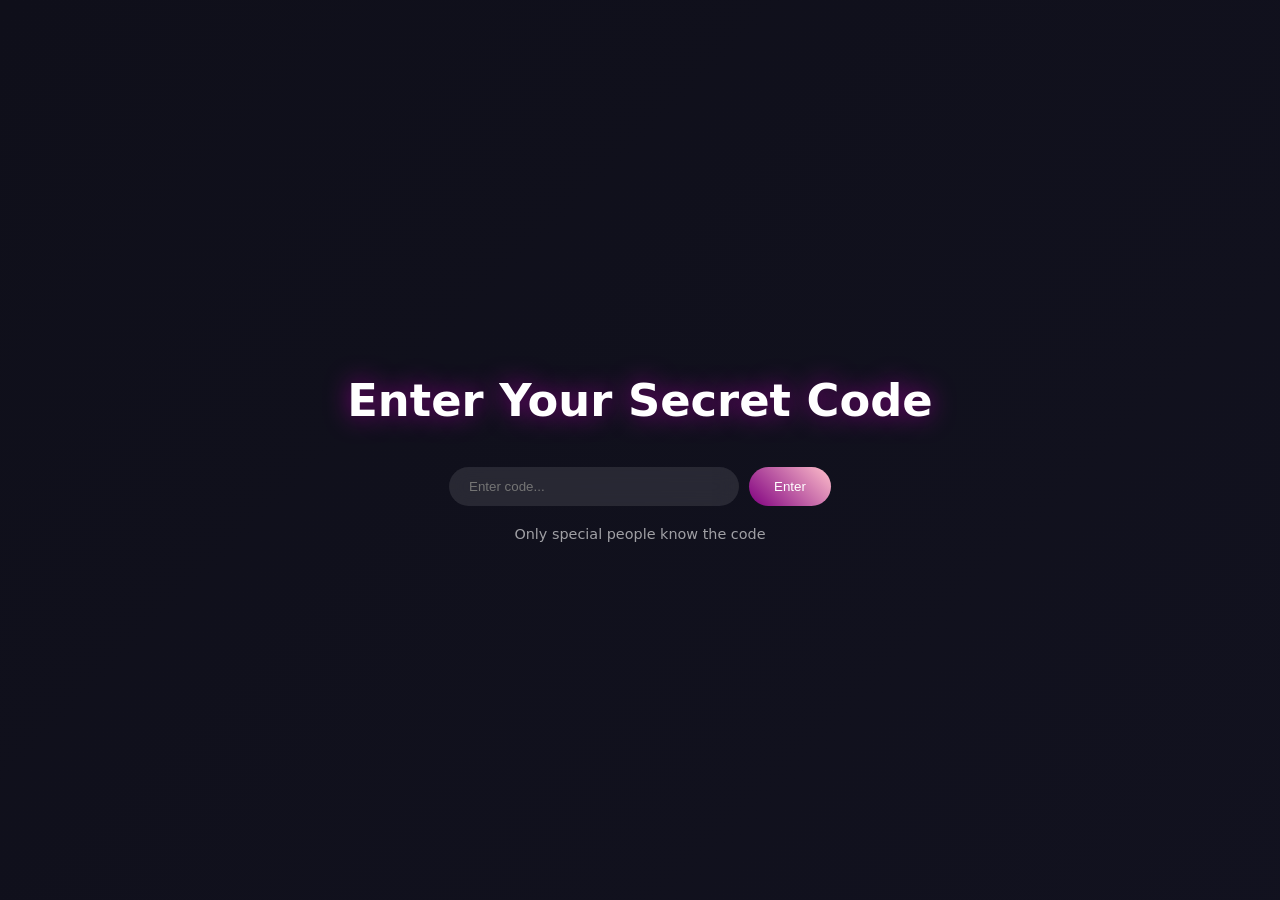
==== index.html @ bb275c43 "Add files via upload" ====
<!DOCTYPE html>
<html lang="en">
<head>
<meta charset="UTF-8">
<title>Secret 💜</title>

<!-- <link rel="stylesheet" href="css/secret.css"> -->
<style>
  body {
  margin: 0;
  font-family: system-ui;
  height: 100vh;
  display: flex;
  justify-content: center;
  align-items: center;
  background: linear-gradient(135deg, #0f0f1a, #1a1a2e);
  background-size: 400% 400%;
  animation: bgMove 10s infinite linear;
  color: white;
}

@keyframes bgMove {
    0% {background-position: 0%}
    100% {background-position: 100%}
  }
   

/* CONTAINER */
.container {
  text-align: center;
}

/* TITLE */
.title {
  font-size: 2.8rem;
  margin-bottom: 40px;
  text-shadow: 0 0 25px purple;
}

/* INPUT BOX */
.input-box {
  display: flex;
  gap: 10px;
  justify-content: center;
}

/* INPUT */
input {
  padding: 12px 20px;
  border-radius: 30px;
  border: none;
  outline: none;
  width: 250px;
  background: rgba(255,255,255,0.1);
  color: white;
  backdrop-filter: blur(10px);
}

/* BUTTON */
button {
  padding: 12px 25px;
  border-radius: 30px;
  border: none;
  background: linear-gradient(45deg, purple, pink);
  color: white;
  cursor: pointer;
  transition: 0.3s;
}

button:hover {
  transform: scale(1.05);
}

/* HINT */
.hint {
  margin-top: 20px;
  opacity: 0.6;
  font-size: 0.9rem;
}

</style>

<script src="https://cdnjs.cloudflare.com/ajax/libs/gsap/3.12.2/gsap.min.js"></script>
</head>

<body>

<div class="container">

  <h1 class="title">Enter Your Secret Code</h1>

  <div class="input-box">
    <input type="text" placeholder="Enter code..." id="code">
    <button onclick="checkCode()">Enter</button>
  </div>

  <p class="hint">Only special people know the code </p>

</div>

<!-- <script src="js/secret.js"></script> -->
<script>
  // animation
gsap.from(".title", {
  y: -50,
  opacity: 0,
  duration: 1
});

gsap.from(".input-box", {
  y: 30,
  opacity: 0,
  delay: 0.5
});

// check code
function checkCode() {
  const code = document.getElementById("code").value;

  if (code === "chalaklomdi123") {
    window.location.href = "meme.html";
  } else {
    alert("Wrong code");
  }
}
</script>
</body>
</html>
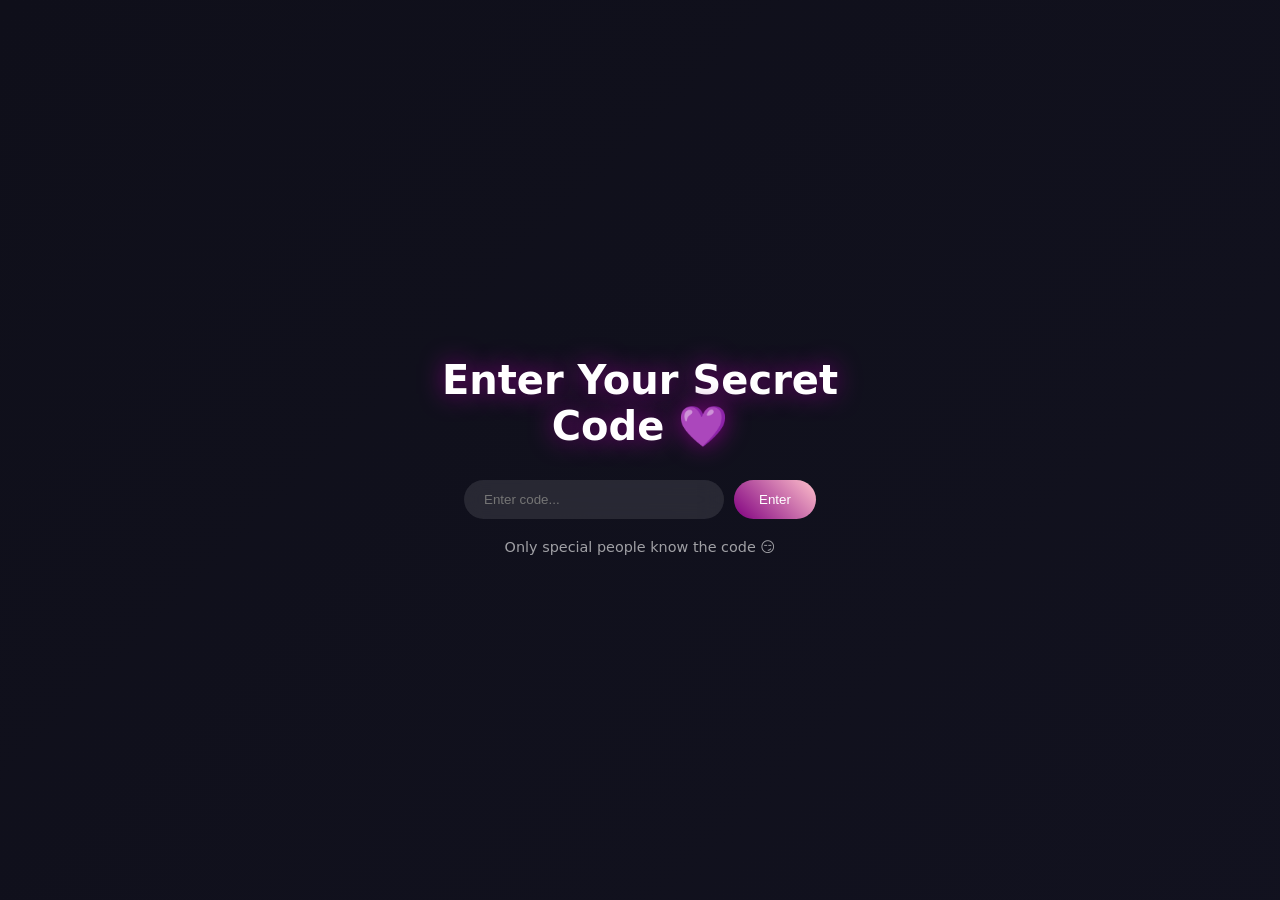
==== commit bf9fd1fc: "Add files via upload" ====
--- a/index.html
+++ b/index.html
@@ -2,14 +2,21 @@
 <html lang="en">
 <head>
 <meta charset="UTF-8">
-<title>Secret 💜</title>
+<meta name="viewport" content="width=device-width, initial-scale=1.0">
+<title>Secret</title>
 
-<!-- <link rel="stylesheet" href="css/secret.css"> -->
 <style>
-  body {
+
+/* RESET */
+* {
+  box-sizing: border-box;
+}
+
+/* BODY */
+body {
   margin: 0;
   font-family: system-ui;
-  height: 100vh;
+  min-height: 100vh;
   display: flex;
   justify-content: center;
   align-items: center;
@@ -17,23 +24,25 @@
   background-size: 400% 400%;
   animation: bgMove 10s infinite linear;
   color: white;
+  padding: 20px;
 }
 
 @keyframes bgMove {
-    0% {background-position: 0%}
-    100% {background-position: 100%}
-  }
-   
+  0% {background-position: 0%}
+  100% {background-position: 100%}
+}
 
 /* CONTAINER */
 .container {
   text-align: center;
+  width: 100%;
+  max-width: 500px;
 }
 
 /* TITLE */
 .title {
-  font-size: 2.8rem;
-  margin-bottom: 40px;
+  font-size: 2.5rem;
+  margin-bottom: 30px;
   text-shadow: 0 0 25px purple;
 }
 
@@ -42,6 +51,7 @@
   display: flex;
   gap: 10px;
   justify-content: center;
+  flex-wrap: wrap; /* 🔥 important for mobile */
 }
 
 /* INPUT */
@@ -50,7 +60,8 @@
   border-radius: 30px;
   border: none;
   outline: none;
-  width: 250px;
+  width: 100%;
+  max-width: 260px;
   background: rgba(255,255,255,0.1);
   color: white;
   backdrop-filter: blur(10px);
@@ -78,6 +89,23 @@
   font-size: 0.9rem;
 }
 
+/* 📱 MOBILE FIX */
+@media (max-width: 480px) {
+
+  .title {
+    font-size: 1.8rem;
+  }
+
+  input {
+    max-width: 100%;
+  }
+
+  button {
+    width: 100%;
+  }
+
+}
+
 </style>
 
 <script src="https://cdnjs.cloudflare.com/ajax/libs/gsap/3.12.2/gsap.min.js"></script>
@@ -87,20 +115,20 @@
 
 <div class="container">
 
-  <h1 class="title">Enter Your Secret Code</h1>
+  <h1 class="title">Enter Your Secret Code 💜</h1>
 
   <div class="input-box">
     <input type="text" placeholder="Enter code..." id="code">
     <button onclick="checkCode()">Enter</button>
   </div>
 
-  <p class="hint">Only special people know the code </p>
+  <p class="hint">Only special people know the code 😏</p>
 
 </div>
 
-<!-- <script src="js/secret.js"></script> -->
 <script>
-  // animation
+
+// animation
 gsap.from(".title", {
   y: -50,
   opacity: 0,
@@ -120,9 +148,11 @@
   if (code === "chalaklomdi123") {
     window.location.href = "meme.html";
   } else {
-    alert("Wrong code");
+    alert("Wrong code 😏");
   }
 }
+
 </script>
+
 </body>
 </html>
